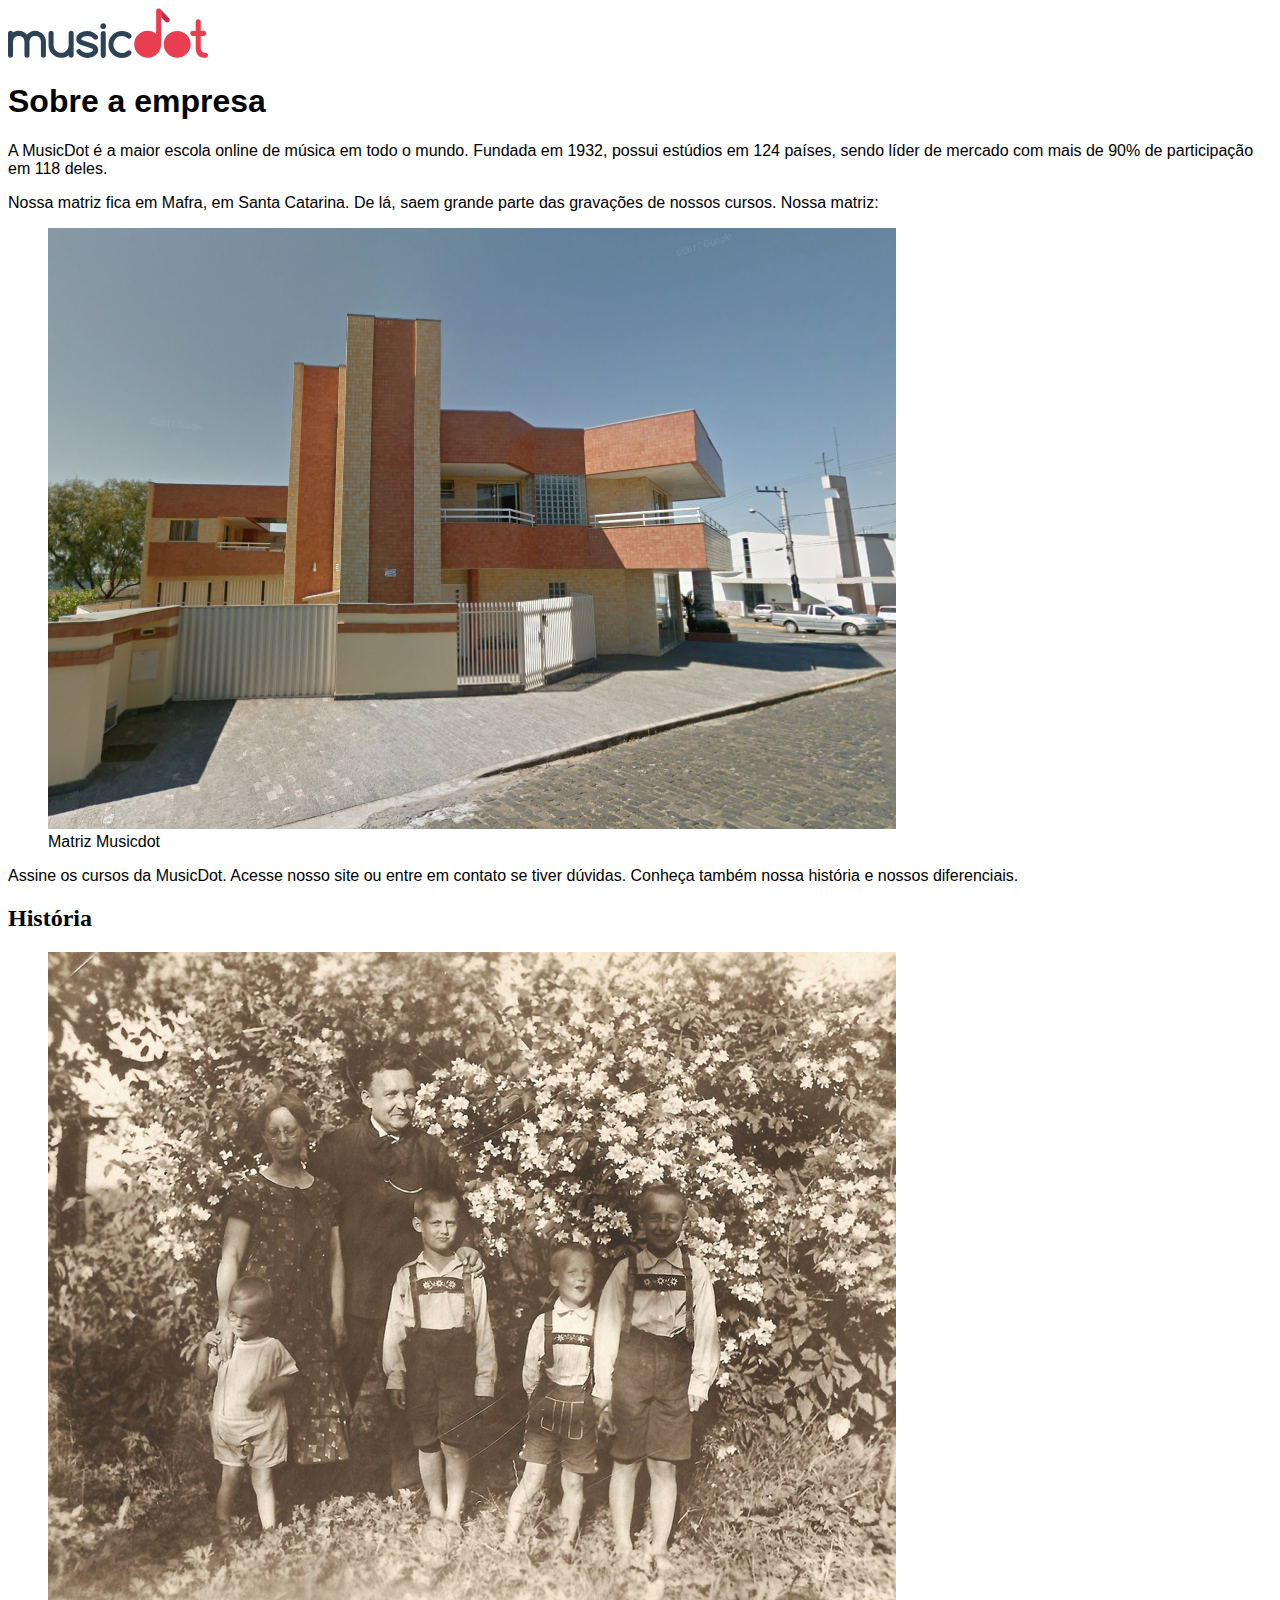
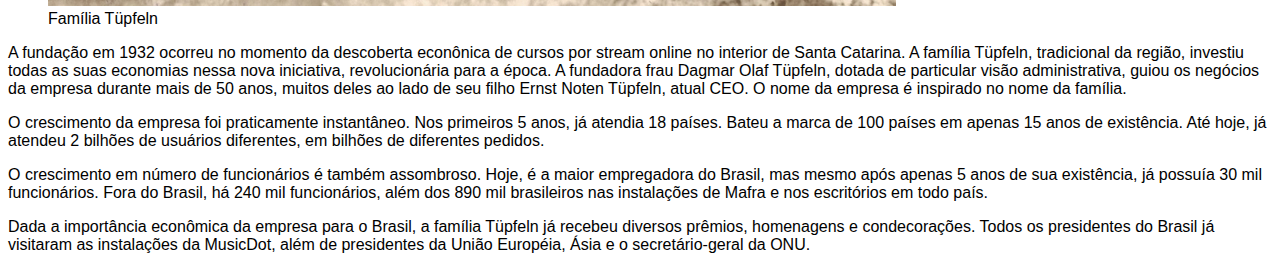
==== sobre.html @ 059c2579 "Aula 03 - Especificação do HTML e Hiperlink" ====
<!DOCTYPE html>
<html lang="pt-BR">
<head>
    <meta charset="UTF-8">
    <meta http-equiv="X-UA-Compatible" content="IE=edge">
    <meta name="viewport" content="width=device-width, initial-scale=1.0">
    <title>MusicDot | Sobre a empresa</title>
    <link rel=icon href="img/favicon.ico">
</head>
<body>
    <img src="img/logo.svg" alt="MusicDot">
    
    <h1 style="font-family: 'Franklin Gothic Medium', 'Arial Narrow', Arial, sans-serif;">Sobre a empresa</h1>
    <p style="font-family: 'Gill Sans', 'Gill Sans MT', Calibri, 'Trebuchet MS', sans-serif;"> A MusicDot é a maior escola online de música em todo o mundo.
        Fundada em 1932, possui estúdios em 124 países, sendo líder de mercado com mais de 90% de
        participação em 118 deles.</p>
    <p style="font-family: 'Gill Sans', 'Gill Sans MT', Calibri, 'Trebuchet MS', sans-serif;">Nossa matriz fica em Mafra, em Santa Catarina. De lá, saem grande parte das gravações de nossos cursos. Nossa matriz:</p>
    <figure>
        <img src='img/matriz-musicdot.png' alt="Matriz-musicdot">
        <figcaption style="font-family: 'Gill Sans', 'Gill Sans MT', Calibri, 'Trebuchet MS', sans-serif;">
            Matriz Musicdot
        </figcaption>
    </figure>
    <p style="font-family: 'Gill Sans', 'Gill Sans MT', Calibri, 'Trebuchet MS', sans-serif;">Assine os cursos da MusicDot. Acesse nosso site ou entre em contato
        se tiver dúvidas. Conheça também nossa história e nossos diferenciais.
    </p>
    <h2>História</h2>
    <figure>
        <img src="img/familia-tupfeln.jpg" alt="Foto da familia tüpfeln">
        <figcaption style="font-family: 'Gill Sans', 'Gill Sans MT', Calibri, 'Trebuchet MS', sans-serif;">Família Tüpfeln</figcaption>
    </figure>
    <p style="font-family: 'Gill Sans', 'Gill Sans MT', Calibri, 'Trebuchet MS', sans-serif;">A fundação em 1932 ocorreu no momento da descoberta econônica de cursos por stream online no interior de Santa Catarina. A
        família Tüpfeln, tradicional da região, investiu todas as suas economias nessa nova iniciativa,
        revolucionária para a época. A fundadora frau Dagmar Olaf Tüpfeln, dotada de particular visão
        administrativa, guiou os negócios da empresa durante mais de 50 anos, muitos deles ao lado
        de seu filho Ernst Noten Tüpfeln, atual CEO. O nome da empresa é inspirado no nome da família.</p>
    <p style="font-family: 'Gill Sans', 'Gill Sans MT', Calibri, 'Trebuchet MS', sans-serif;">O crescimento da empresa foi praticamente instantâneo. Nos primeiros 5 anos, já atendia 18 países.
        Bateu a marca de 100 países em apenas 15 anos de existência. Até hoje, já atendeu 2 bilhões
        de usuários diferentes, em bilhões de diferentes pedidos.</p>
    <p style="font-family: 'Gill Sans', 'Gill Sans MT', Calibri, 'Trebuchet MS', sans-serif;">O crescimento em número de funcionários é também assombroso. Hoje, é a maior empregadora do
        Brasil, mas mesmo após apenas 5 anos de sua existência, já possuía 30 mil funcionários. Fora do
        Brasil, há 240 mil funcionários, além dos 890 mil brasileiros nas instalações de Mafra e
        nos escritórios em todo país.</p>
    <p style="font-family: 'Gill Sans', 'Gill Sans MT', Calibri, 'Trebuchet MS', sans-serif;">Dada a importância econômica da empresa para o Brasil, a família Tüpfeln já recebeu diversos prêmios,
        homenagens e condecorações. Todos os presidentes do Brasil já visitaram as instalações da MusicDot, além de presidentes da União Européia, Ásia e o secretário-geral da ONU.</p>
</body>
</html>
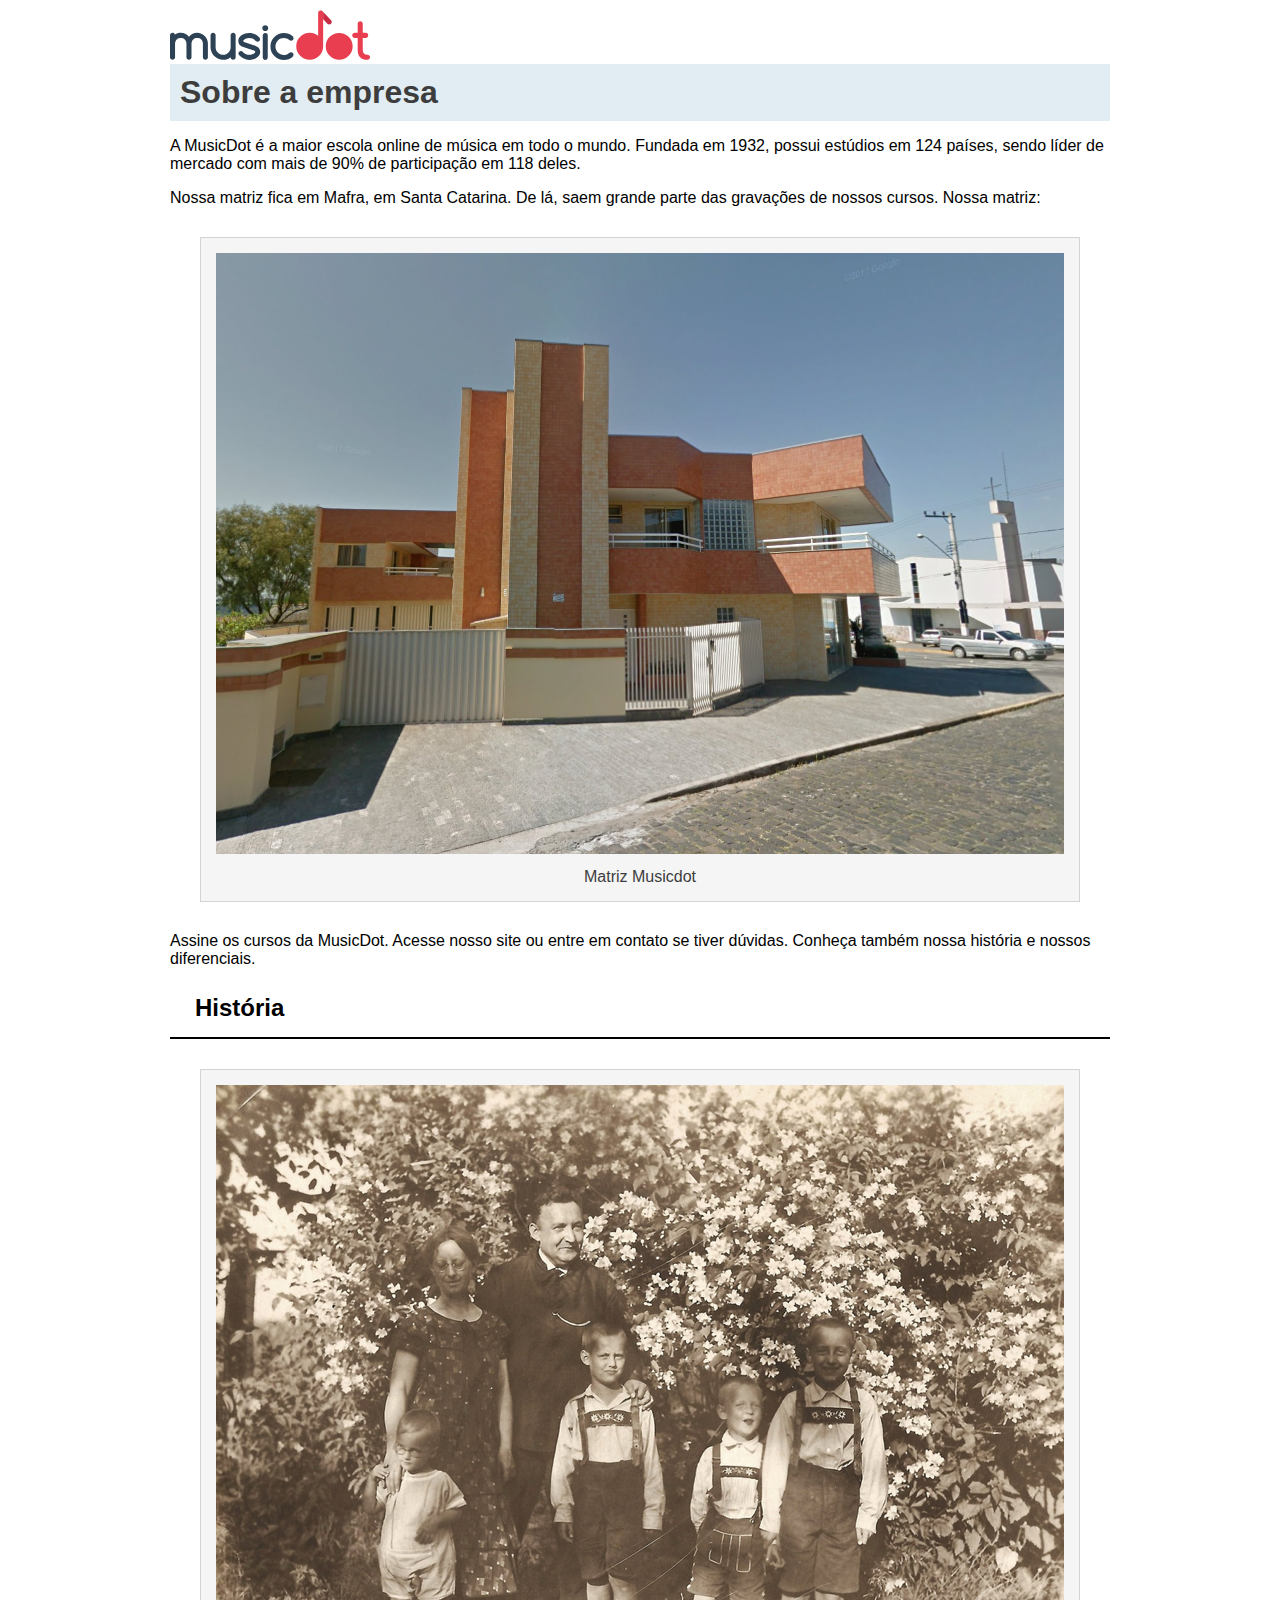
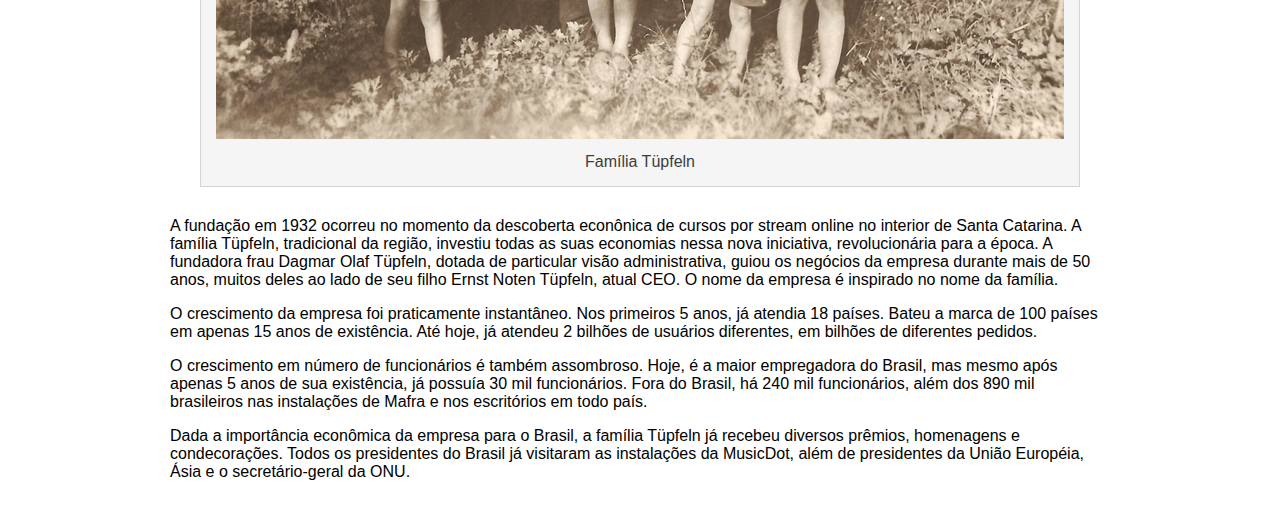
==== commit 146f423c: "Aula 04" ====
--- a/sobre.html
+++ b/sobre.html
@@ -6,6 +6,7 @@
     <meta name="viewport" content="width=device-width, initial-scale=1.0">
     <title>MusicDot | Sobre a empresa</title>
     <link rel=icon href="img/favicon.ico">
+    <link rel="stylesheet" href="css/sobre.css">
 </head>
 <body>
     <img src="img/logo.svg" alt="MusicDot">
--- a/css/sobre.css
+++ b/css/sobre.css
@@ -0,0 +1,28 @@
+body{
+    font-family: Helvetica, "Lucida Grande", sans-serif;
+    padding: 10px 25px 15px 25px;
+    margin: auto;
+    width: 940px;
+}
+h1{
+        color:#3d3d3d ;
+        background-color:#e1edf2;
+        padding: 10px 10px 10px 10px;
+        margin: auto;
+}
+h2{
+    border-bottom: 2px solid black;
+    padding: 10px 25px 15px 25px;
+    margin: auto;
+}
+figure{
+    padding: 15px;
+    text-align: center;
+    background-color: whitesmoke;
+    color: #3d3d3d;
+    border: 1px solid lightgrey;
+    margin: 30px;
+}
+figcaption{
+    margin-top: 10px;
+}
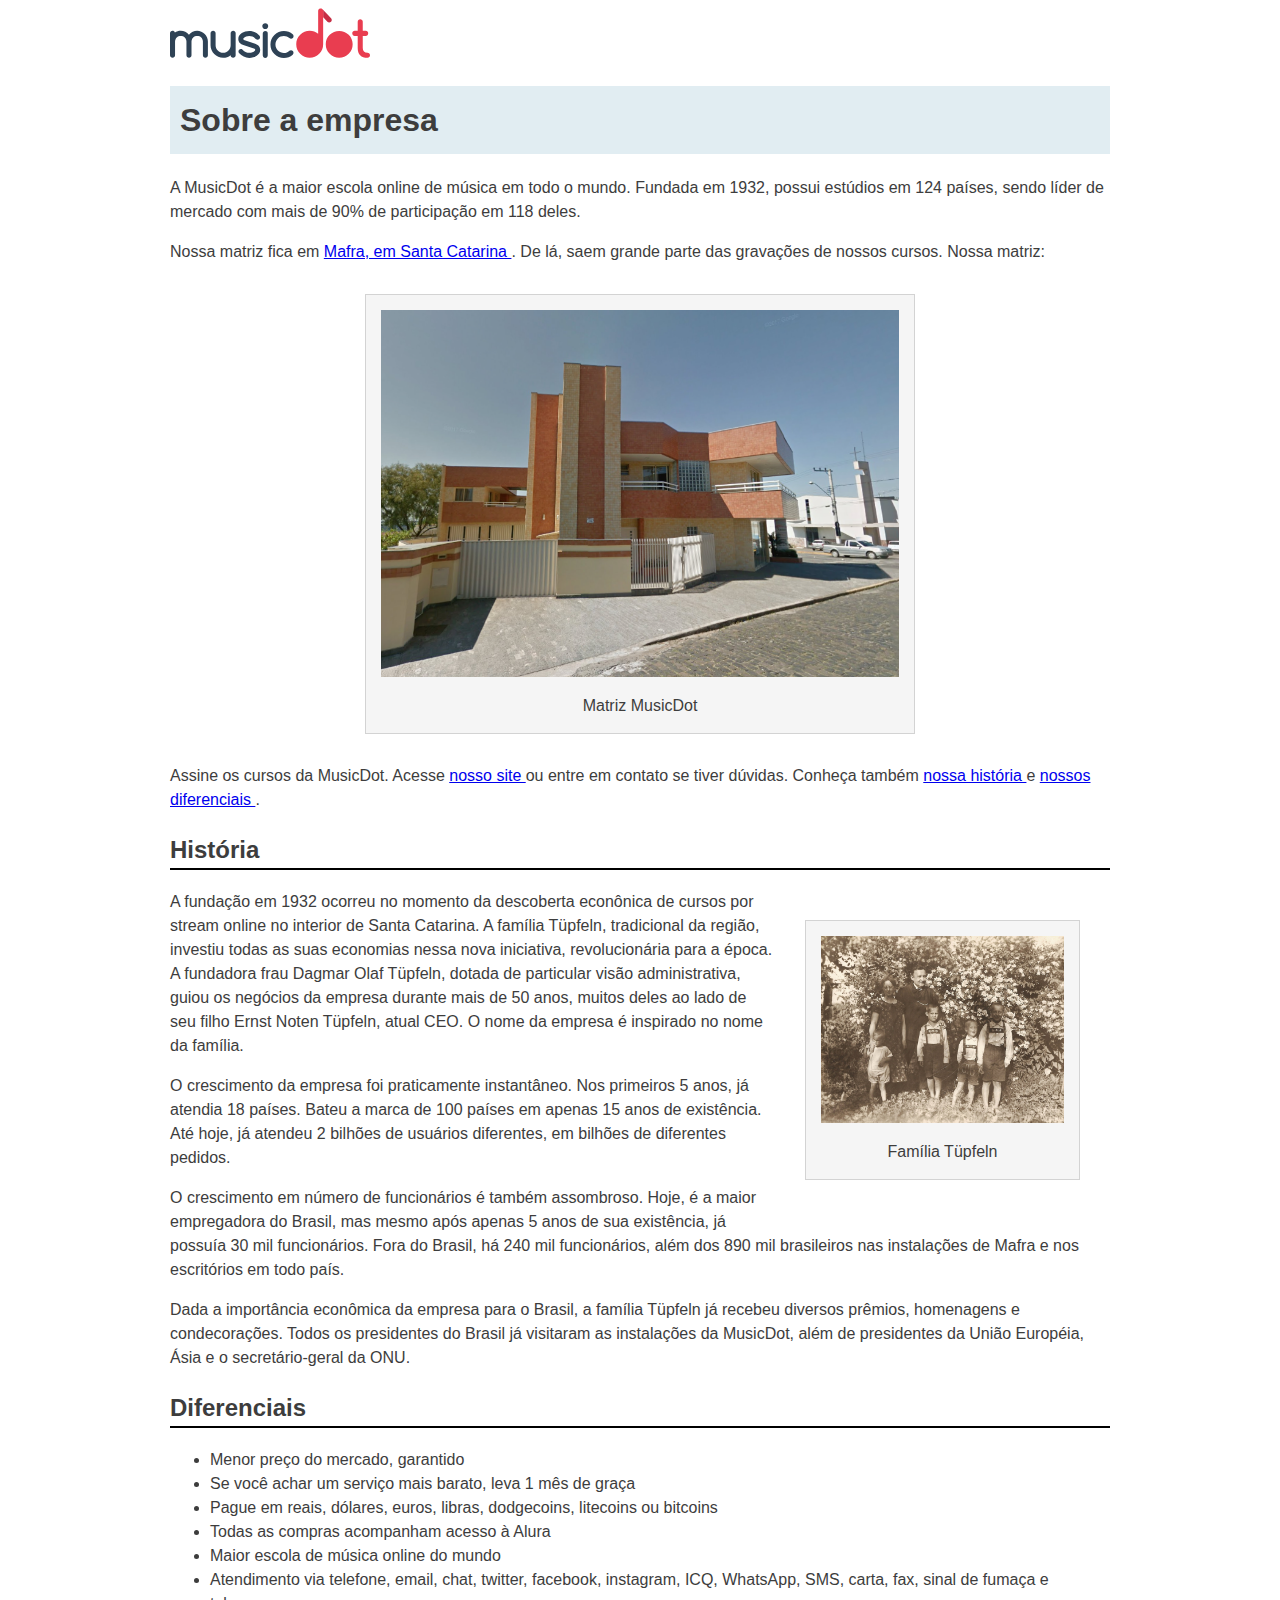
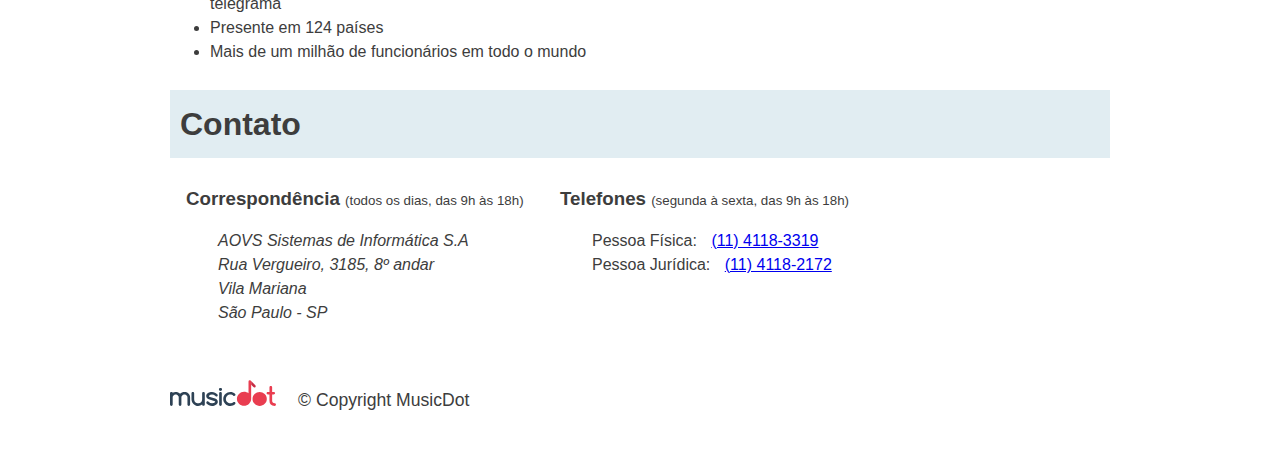
==== commit d3c053d9: "Estilização em blocos e Medidas relativas" ====
--- a/sobre.html
+++ b/sobre.html
@@ -1,48 +1,121 @@
-<!DOCTYPE html>
-<html lang="pt-BR">
-<head>
-    <meta charset="UTF-8">
-    <meta http-equiv="X-UA-Compatible" content="IE=edge">
-    <meta name="viewport" content="width=device-width, initial-scale=1.0">
-    <title>MusicDot | Sobre a empresa</title>
-    <link rel=icon href="img/favicon.ico">
-    <link rel="stylesheet" href="css/sobre.css">
-</head>
-<body>
-    <img src="img/logo.svg" alt="MusicDot">
-    
-    <h1 style="font-family: 'Franklin Gothic Medium', 'Arial Narrow', Arial, sans-serif;">Sobre a empresa</h1>
-    <p style="font-family: 'Gill Sans', 'Gill Sans MT', Calibri, 'Trebuchet MS', sans-serif;"> A MusicDot é a maior escola online de música em todo o mundo.
-        Fundada em 1932, possui estúdios em 124 países, sendo líder de mercado com mais de 90% de
-        participação em 118 deles.</p>
-    <p style="font-family: 'Gill Sans', 'Gill Sans MT', Calibri, 'Trebuchet MS', sans-serif;">Nossa matriz fica em Mafra, em Santa Catarina. De lá, saem grande parte das gravações de nossos cursos. Nossa matriz:</p>
-    <figure>
-        <img src='img/matriz-musicdot.png' alt="Matriz-musicdot">
-        <figcaption style="font-family: 'Gill Sans', 'Gill Sans MT', Calibri, 'Trebuchet MS', sans-serif;">
-            Matriz Musicdot
-        </figcaption>
-    </figure>
-    <p style="font-family: 'Gill Sans', 'Gill Sans MT', Calibri, 'Trebuchet MS', sans-serif;">Assine os cursos da MusicDot. Acesse nosso site ou entre em contato
-        se tiver dúvidas. Conheça também nossa história e nossos diferenciais.
-    </p>
-    <h2>História</h2>
-    <figure>
-        <img src="img/familia-tupfeln.jpg" alt="Foto da familia tüpfeln">
-        <figcaption style="font-family: 'Gill Sans', 'Gill Sans MT', Calibri, 'Trebuchet MS', sans-serif;">Família Tüpfeln</figcaption>
-    </figure>
-    <p style="font-family: 'Gill Sans', 'Gill Sans MT', Calibri, 'Trebuchet MS', sans-serif;">A fundação em 1932 ocorreu no momento da descoberta econônica de cursos por stream online no interior de Santa Catarina. A
-        família Tüpfeln, tradicional da região, investiu todas as suas economias nessa nova iniciativa,
-        revolucionária para a época. A fundadora frau Dagmar Olaf Tüpfeln, dotada de particular visão
-        administrativa, guiou os negócios da empresa durante mais de 50 anos, muitos deles ao lado
-        de seu filho Ernst Noten Tüpfeln, atual CEO. O nome da empresa é inspirado no nome da família.</p>
-    <p style="font-family: 'Gill Sans', 'Gill Sans MT', Calibri, 'Trebuchet MS', sans-serif;">O crescimento da empresa foi praticamente instantâneo. Nos primeiros 5 anos, já atendia 18 países.
-        Bateu a marca de 100 países em apenas 15 anos de existência. Até hoje, já atendeu 2 bilhões
-        de usuários diferentes, em bilhões de diferentes pedidos.</p>
-    <p style="font-family: 'Gill Sans', 'Gill Sans MT', Calibri, 'Trebuchet MS', sans-serif;">O crescimento em número de funcionários é também assombroso. Hoje, é a maior empregadora do
-        Brasil, mas mesmo após apenas 5 anos de sua existência, já possuía 30 mil funcionários. Fora do
-        Brasil, há 240 mil funcionários, além dos 890 mil brasileiros nas instalações de Mafra e
-        nos escritórios em todo país.</p>
-    <p style="font-family: 'Gill Sans', 'Gill Sans MT', Calibri, 'Trebuchet MS', sans-serif;">Dada a importância econômica da empresa para o Brasil, a família Tüpfeln já recebeu diversos prêmios,
-        homenagens e condecorações. Todos os presidentes do Brasil já visitaram as instalações da MusicDot, além de presidentes da União Européia, Ásia e o secretário-geral da ONU.</p>
-</body>
+<!doctype html>
+ <html lang="pt-BR">
+   <head>
+     <meta charset="utf-8">
+     <meta name="viewport" content="width=device-width">
+     <title>
+       MusicDot | Sobre a empresa
+     </title>
+     <link href="img/favicon.ico" rel="icon">
+     <link rel="stylesheet" href="css/sobre.css">
+   </head>
+
+   <body>
+
+     <img src="img/logo.svg" alt="MusicDot">
+
+     <h1 class="titulo"> Sobre a empresa </h1>
+
+     <p>
+       A MusicDot é a maior escola online de música em todo o mundo.
+       Fundada em 1932, possui estúdios em 124 países, sendo líder de mercado com mais de 90% de
+       participação em 118 deles.
+     </p>
+
+     <p>
+       Nossa matriz fica em <a href="https://maps.google.com.br/?q=190,GabrielDequech,Mafra,SC"> Mafra, em Santa Catarina </a>. De lá, saem grande parte das gravações de nossos cursos. Nossa matriz:
+     </p>
+
+     <figure class="matriz-musicdot">
+       <img src="img/matriz-musicdot.png" alt="Matriz da musicdot">
+       <figcaption>
+           Matriz MusicDot 
+       </figcaption>
+     </figure>
+
+     <p>
+       Assine os cursos da MusicDot. Acesse <a href="index.html"> nosso site </a> ou entre em contato
+       se tiver dúvidas. Conheça também <a href="#historia"> nossa história </a> e <a href="#diferenciais"> nossos diferenciais </a>.
+     </p>
+
+     <h2 id="historia" class="subtitulo"> História </h2>
+
+     <figure class="familia-tupfeln">
+       <img src="img/familia-tupfeln.jpg" alt="Foto da família tüpfeln">
+       <figcaption>Família Tüpfeln</figcaption>
+     </figure>
+
+     <p>
+       A fundação em 1932 ocorreu no momento da descoberta econônica de cursos por stream online no interior de Santa Catarina. A
+       família Tüpfeln, tradicional da região, investiu todas as suas economias nessa nova iniciativa,
+       revolucionária para a época. A fundadora frau Dagmar Olaf Tüpfeln, dotada de particular visão
+       administrativa, guiou os negócios da empresa durante mais de 50 anos, muitos deles ao lado
+       de seu filho Ernst Noten Tüpfeln, atual CEO. O nome da empresa é inspirado no nome da família.
+     </p>
+
+     <p>
+       O crescimento da empresa foi praticamente instantâneo. Nos primeiros 5 anos, já atendia 18 países.
+       Bateu a marca de 100 países em apenas 15 anos de existência. Até hoje, já atendeu 2 bilhões
+       de usuários diferentes, em bilhões de diferentes pedidos.
+     </p>
+
+     <p>
+       O crescimento em número de funcionários é também assombroso. Hoje, é a maior empregadora do
+       Brasil, mas mesmo após apenas 5 anos de sua existência, já possuía 30 mil funcionários. Fora do
+       Brasil, há 240 mil funcionários, além dos 890 mil brasileiros nas instalações de Mafra e
+       nos escritórios em todo país.
+     </p>
+
+     <p>
+       Dada a importância econômica da empresa para o Brasil, a família Tüpfeln já recebeu diversos prêmios,
+       homenagens e condecorações. Todos os presidentes do Brasil já visitaram as instalações da MusicDot, além de presidentes da União Européia, Ásia e o secretário-geral da ONU.
+     </p>
+
+     <h2 id="diferenciais" class="subtitulo"> Diferenciais </h2>
+     <ul>
+       <li> Menor preço do mercado, garantido </li>
+       <li> Se você achar um serviço mais barato, leva 1 mês de graça </li>
+       <li> Pague em reais, dólares, euros, libras, dodgecoins, litecoins ou bitcoins </li>
+       <li> Todas as compras acompanham acesso à Alura </li>
+       <li> Maior escola de música online do mundo </li>
+       <li> Atendimento via telefone, email, chat, twitter, facebook, instagram, ICQ, WhatsApp, SMS, carta, fax, sinal de fumaça e telegrama </li>
+       <li> Presente em 124 países </li>
+       <li> Mais de um milhão de funcionários em todo o mundo </li>
+     </ul>
+
+     <h2 class="titulo"> Contato </h2>
+     
+     <div class="contato__secao">
+        <h3 class="contato__subtitulo"> Correspondência </h3>
+        <small> (todos os dias, das 9h às 18h) </small>
+     <address class="contato__info">
+            AOVS Sistemas de Informática S.A
+            <br>
+            Rua Vergueiro, 3185, 8º andar
+            <br>
+            Vila Mariana
+            <br>
+            São Paulo - SP
+        </address>
+     </div>
+     <div id="contato" class="contato__secao contato__secao--telefone">
+        <h3 class="contato__subtitulo"> Telefones </h3>
+        <small> (segunda à sexta, das 9h às 18h) </small>
+     <dl class="contato__info">
+        <div>
+                    <dt class="contato__info-titulo"> Pessoa Física: </dt>
+                    <dd class="contato__info-descricao"> <a href="tel://114118-3319"> (11) 4118-3319 </a> </dd>
+                  </div>
+                
+                  <div>
+                    <dt class="contato__info-titulo"> Pessoa Jurídica: </dt>
+                    <dd class="contato__info-descricao"> <a href="tel://114118-2172"> (11) 4118-2172 </a> </dd>
+                </div>
+            </dl>
+        </div>
+        <footer class="rodape">
+            <img src="img/logo.svg" alt="Logo da musicdot" class="rodape__logo">
+            <p class="rodape__copyright"> &copy; Copyright MusicDot </p>
+          </footer>
+    </body>
 </html>--- a/css/sobre.css
+++ b/css/sobre.css
@@ -1,28 +1,136 @@
-body{
-    font-family: Helvetica, "Lucida Grande", sans-serif;
-    padding: 10px 25px 15px 25px;
-    margin: auto;
-    width: 940px;
+body {
+    width: 80%;
+    max-width: 940px;
+    margin-left: auto;
+    margin-right: auto;
+    font-size: 16px;
+      line-height: 1.5;
+       font-family: "Helvetica", "Lucida Grande", sans-serif;
+       color: #3D3D3D;
+    
+  }
+ 
+  .titulo {
+    padding: 10px;
+ 
+    font-size: 32px;
+ 
+    background-color: #E1EDF2;
+  }
+ 
+  .subtitulo {
+    border-bottom: 2px solid black;
+  }
+ 
+  figure {
+    max-width: 100%;
+    box-sizing: border-box;
+    margin: 30px;
+    padding: 15px;
+ 
+    text-align: center;
+ 
+    background-color: whitesmoke;
+    border: 1px solid lightgrey;
+  }
+ 
+  figcaption {
+    margin-top: 10px;
+  }
+ 
+  .matriz-musicdot {
+    width: 550px;
+    margin-left: auto;
+    margin-right: auto;
+  }
+ 
+  .familia-tupfeln {
+    width: 275px;
+    float: right;
+  }
+ 
+  figure img {
+    width: 100%;
+  }
+ 
+ .contato__subtitulo {
+   display: inline;
+ } 
+.contato__secao {
+    display: inline-block;
+    vertical-align: top;
+    margin-left: 16px;
 }
-h1{
-        color:#3d3d3d ;
-        background-color:#e1edf2;
-        padding: 10px 10px 10px 10px;
-        margin: auto;
+.contato__secao--telefone {
+    margin-left: 32px;
 }
-h2{
-    border-bottom: 2px solid black;
-    padding: 10px 25px 15px 25px;
-    margin: auto;
+ .contato__info {
+   margin: 16px 0 24px;
+   padding-left: 32px;
+ }
+ .contato__info-titulo,
+.contato__info-descricao {
+  display: inline;
 }
-figure{
-    padding: 15px;
-    text-align: center;
-    background-color: whitesmoke;
-    color: #3d3d3d;
-    border: 1px solid lightgrey;
-    margin: 30px;
+.contato__info-descricao {
+  margin-left: 10px;
 }
-figcaption{
-    margin-top: 10px;
+.rodape {
+  padding: 1.75em 0;
+
+  font-size: 1.1rem;
 }
+.rodape__logo {
+  width: 6em;
+}
+.rodape__copyright {
+  display: inline;
+  margin-left: 1em;
+}
+@media (max-width: 850px) {
+    
+      .contato__secao {
+        display: block;
+        margin-left: 1em;
+    }
+    
+    }
+    
+    @media (max-width: 622px) {
+    
+      .familia-tupfeln {
+        float: none;
+        margin: 0 auto;
+      }
+    
+    }
+    
+    @media (max-width: 446px) {
+    
+      .contato__subtitulo {
+        display: block;
+        margin-bottom: 0;
+      }
+    
+      .contato__info {
+        padding-left: 5px;
+        
+        font-size: .92em;
+    
+        border-left: 2px solid lightgray;
+      }
+    
+      .rodape {
+        font-size: .92em;
+      }
+    
+    }
+    
+    @media (max-width: 342px) {
+    
+      .contato__info-descricao {
+        display: block;
+        margin-left: 1em;
+      }
+    
+    }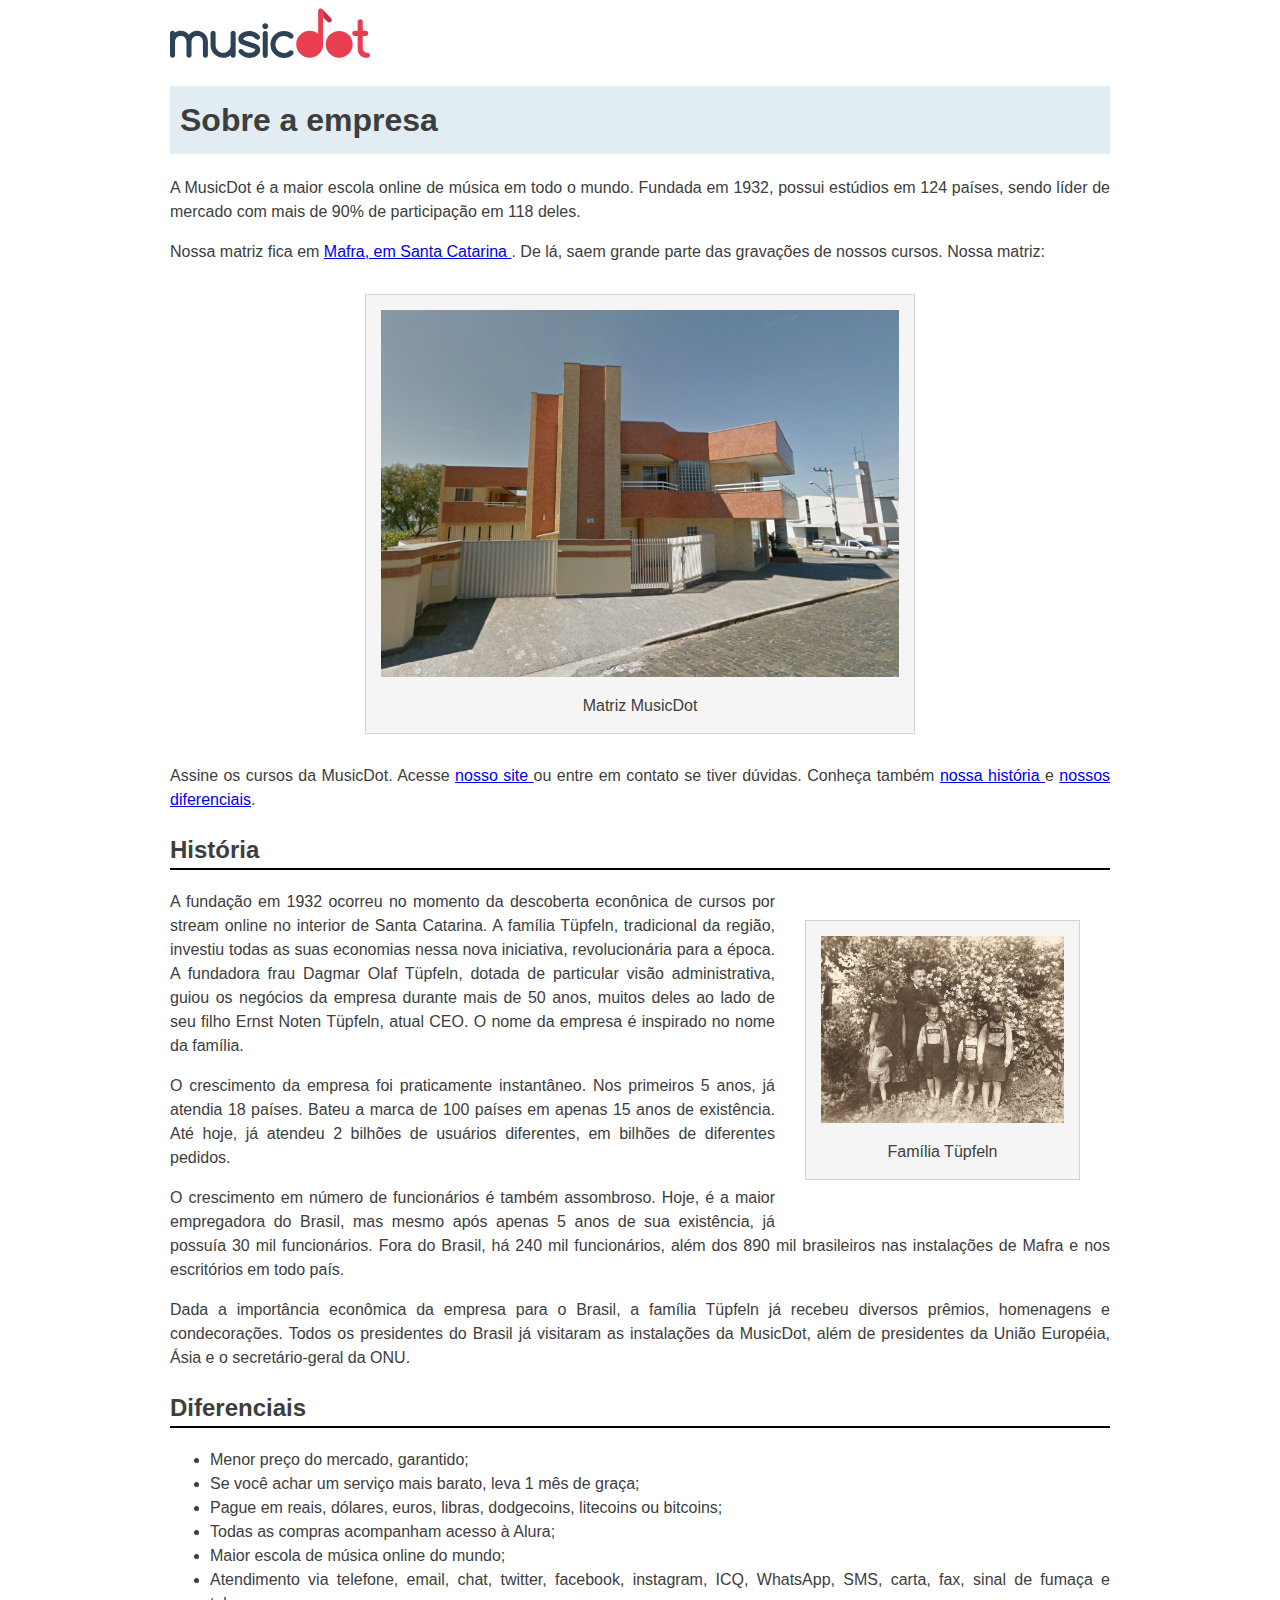
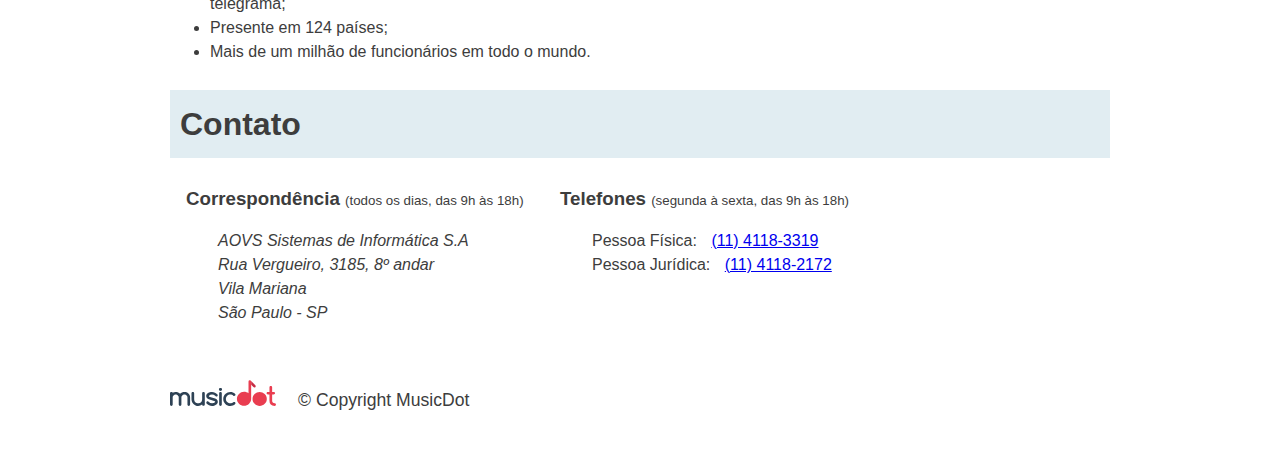
==== commit 44f9fc84: "Aula 24/03" ====
--- a/sobre.html
+++ b/sobre.html
@@ -9,42 +9,32 @@
      <link href="img/favicon.ico" rel="icon">
      <link rel="stylesheet" href="css/sobre.css">
    </head>
-
    <body>
-
      <img src="img/logo.svg" alt="MusicDot">
-
      <h1 class="titulo"> Sobre a empresa </h1>
-
      <p>
        A MusicDot é a maior escola online de música em todo o mundo.
        Fundada em 1932, possui estúdios em 124 países, sendo líder de mercado com mais de 90% de
        participação em 118 deles.
      </p>
-
      <p>
        Nossa matriz fica em <a href="https://maps.google.com.br/?q=190,GabrielDequech,Mafra,SC"> Mafra, em Santa Catarina </a>. De lá, saem grande parte das gravações de nossos cursos. Nossa matriz:
      </p>
-
      <figure class="matriz-musicdot">
        <img src="img/matriz-musicdot.png" alt="Matriz da musicdot">
        <figcaption>
            Matriz MusicDot 
        </figcaption>
      </figure>
-
      <p>
        Assine os cursos da MusicDot. Acesse <a href="index.html"> nosso site </a> ou entre em contato
-       se tiver dúvidas. Conheça também <a href="#historia"> nossa história </a> e <a href="#diferenciais"> nossos diferenciais </a>.
+       se tiver dúvidas. Conheça também <a href="#historia"> nossa história </a> e <a href="#diferenciais"> nossos diferenciais</a>.
      </p>
-
      <h2 id="historia" class="subtitulo"> História </h2>
-
      <figure class="familia-tupfeln">
        <img src="img/familia-tupfeln.jpg" alt="Foto da família tüpfeln">
        <figcaption>Família Tüpfeln</figcaption>
      </figure>
-
      <p>
        A fundação em 1932 ocorreu no momento da descoberta econônica de cursos por stream online no interior de Santa Catarina. A
        família Tüpfeln, tradicional da região, investiu todas as suas economias nessa nova iniciativa,
@@ -52,39 +42,33 @@
        administrativa, guiou os negócios da empresa durante mais de 50 anos, muitos deles ao lado
        de seu filho Ernst Noten Tüpfeln, atual CEO. O nome da empresa é inspirado no nome da família.
      </p>
-
      <p>
        O crescimento da empresa foi praticamente instantâneo. Nos primeiros 5 anos, já atendia 18 países.
        Bateu a marca de 100 países em apenas 15 anos de existência. Até hoje, já atendeu 2 bilhões
        de usuários diferentes, em bilhões de diferentes pedidos.
      </p>
-
      <p>
        O crescimento em número de funcionários é também assombroso. Hoje, é a maior empregadora do
        Brasil, mas mesmo após apenas 5 anos de sua existência, já possuía 30 mil funcionários. Fora do
        Brasil, há 240 mil funcionários, além dos 890 mil brasileiros nas instalações de Mafra e
        nos escritórios em todo país.
      </p>
-
      <p>
        Dada a importância econômica da empresa para o Brasil, a família Tüpfeln já recebeu diversos prêmios,
        homenagens e condecorações. Todos os presidentes do Brasil já visitaram as instalações da MusicDot, além de presidentes da União Européia, Ásia e o secretário-geral da ONU.
      </p>
-
      <h2 id="diferenciais" class="subtitulo"> Diferenciais </h2>
      <ul>
-       <li> Menor preço do mercado, garantido </li>
-       <li> Se você achar um serviço mais barato, leva 1 mês de graça </li>
-       <li> Pague em reais, dólares, euros, libras, dodgecoins, litecoins ou bitcoins </li>
-       <li> Todas as compras acompanham acesso à Alura </li>
-       <li> Maior escola de música online do mundo </li>
-       <li> Atendimento via telefone, email, chat, twitter, facebook, instagram, ICQ, WhatsApp, SMS, carta, fax, sinal de fumaça e telegrama </li>
-       <li> Presente em 124 países </li>
-       <li> Mais de um milhão de funcionários em todo o mundo </li>
+       <li> Menor preço do mercado, garantido; </li>
+       <li> Se você achar um serviço mais barato, leva 1 mês de graça; </li>
+       <li> Pague em reais, dólares, euros, libras, dodgecoins, litecoins ou bitcoins; </li>
+       <li> Todas as compras acompanham acesso à Alura; </li>
+       <li> Maior escola de música online do mundo; </li>
+       <li> Atendimento via telefone, email, chat, twitter, facebook, instagram, ICQ, WhatsApp, SMS, carta, fax, sinal de fumaça e telegrama; </li>
+       <li> Presente em 124 países; </li>
+       <li> Mais de um milhão de funcionários em todo o mundo. </li>
      </ul>
-
-     <h2 class="titulo"> Contato </h2>
-     
+     <h2 class="titulo" id="contato"> Contato </h2>
      <div class="contato__secao">
         <h3 class="contato__subtitulo"> Correspondência </h3>
         <small> (todos os dias, das 9h às 18h) </small>
@@ -106,7 +90,7 @@
                     <dt class="contato__info-titulo"> Pessoa Física: </dt>
                     <dd class="contato__info-descricao"> <a href="tel://114118-3319"> (11) 4118-3319 </a> </dd>
                   </div>
-                
+
                   <div>
                     <dt class="contato__info-titulo"> Pessoa Jurídica: </dt>
                     <dd class="contato__info-descricao"> <a href="tel://114118-2172"> (11) 4118-2172 </a> </dd>
@@ -116,6 +100,6 @@
         <footer class="rodape">
             <img src="img/logo.svg" alt="Logo da musicdot" class="rodape__logo">
             <p class="rodape__copyright"> &copy; Copyright MusicDot </p>
-          </footer>
+        </footer>
     </body>
 </html>--- a/css/sobre.css
+++ b/css/sobre.css
@@ -1,5 +1,6 @@
 body {
     width: 80%;
+    text-align: justify;
     max-width: 940px;
     margin-left: auto;
     margin-right: auto;
